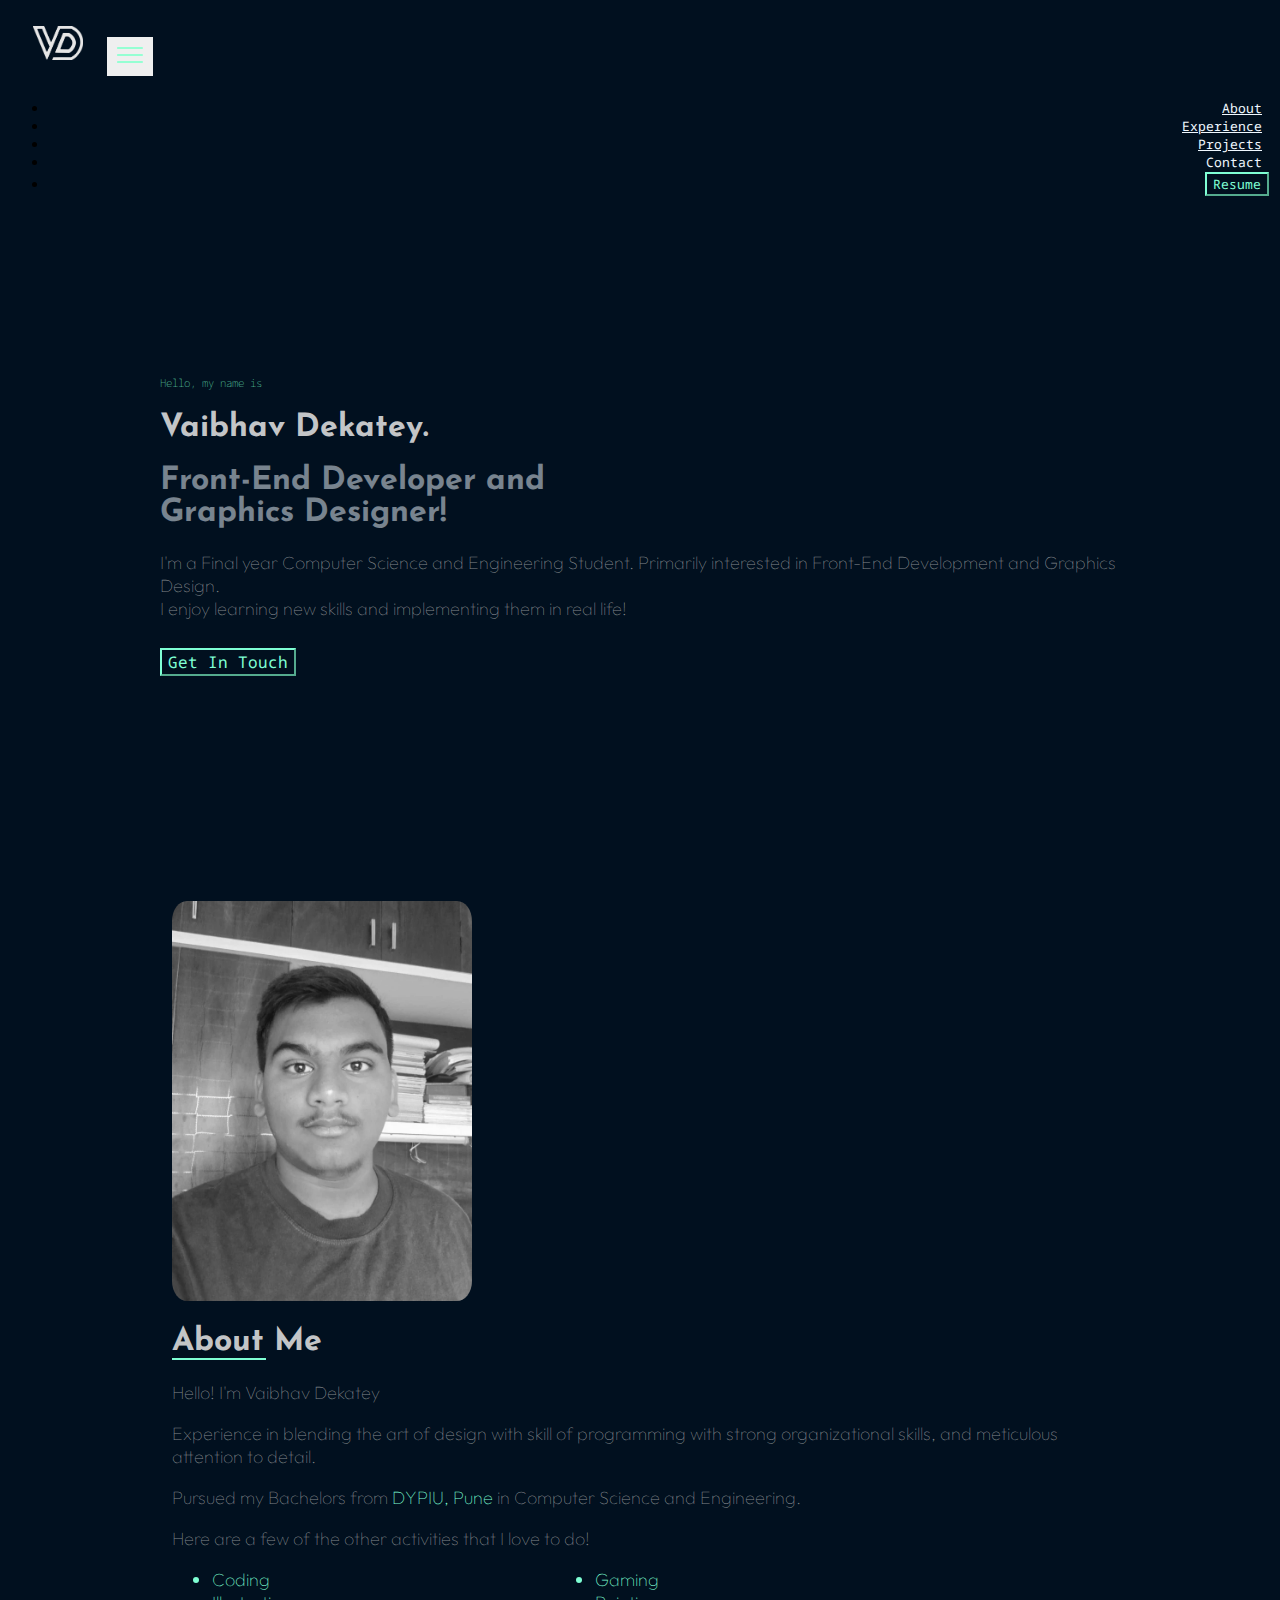
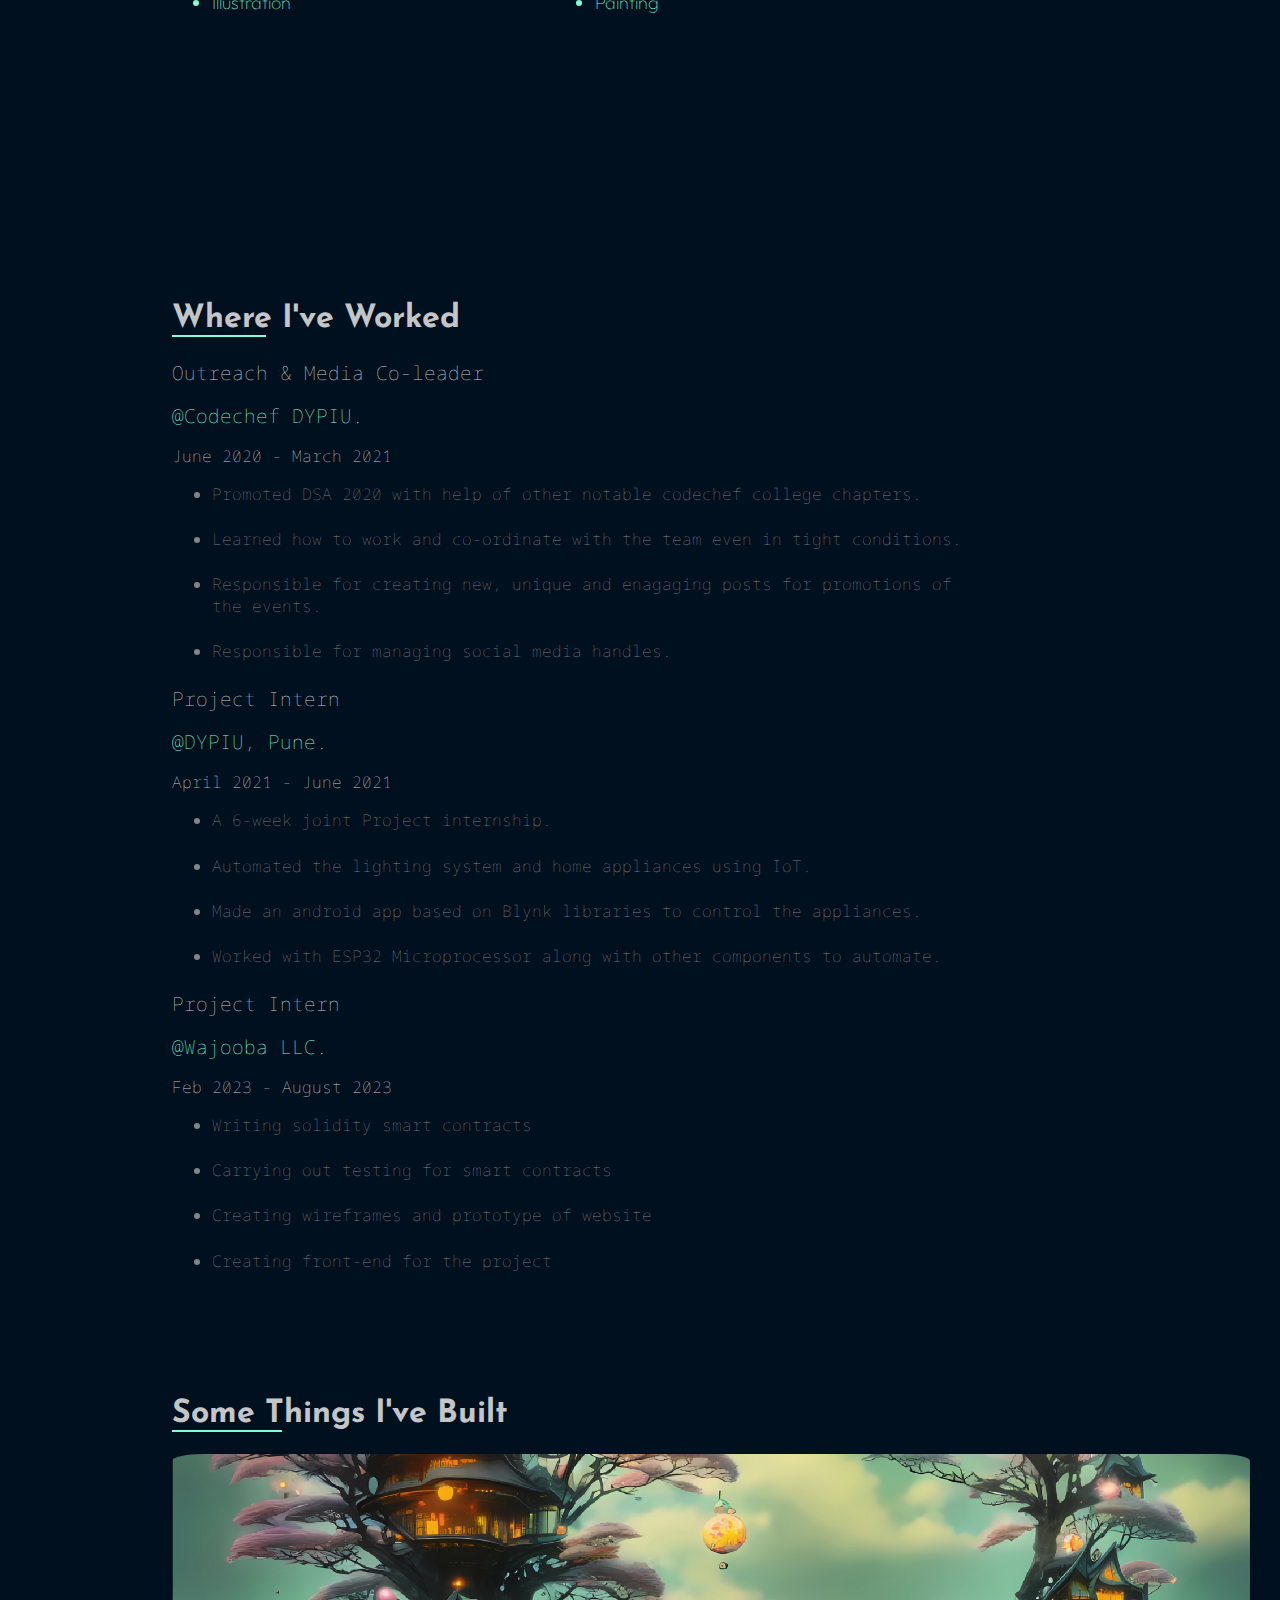
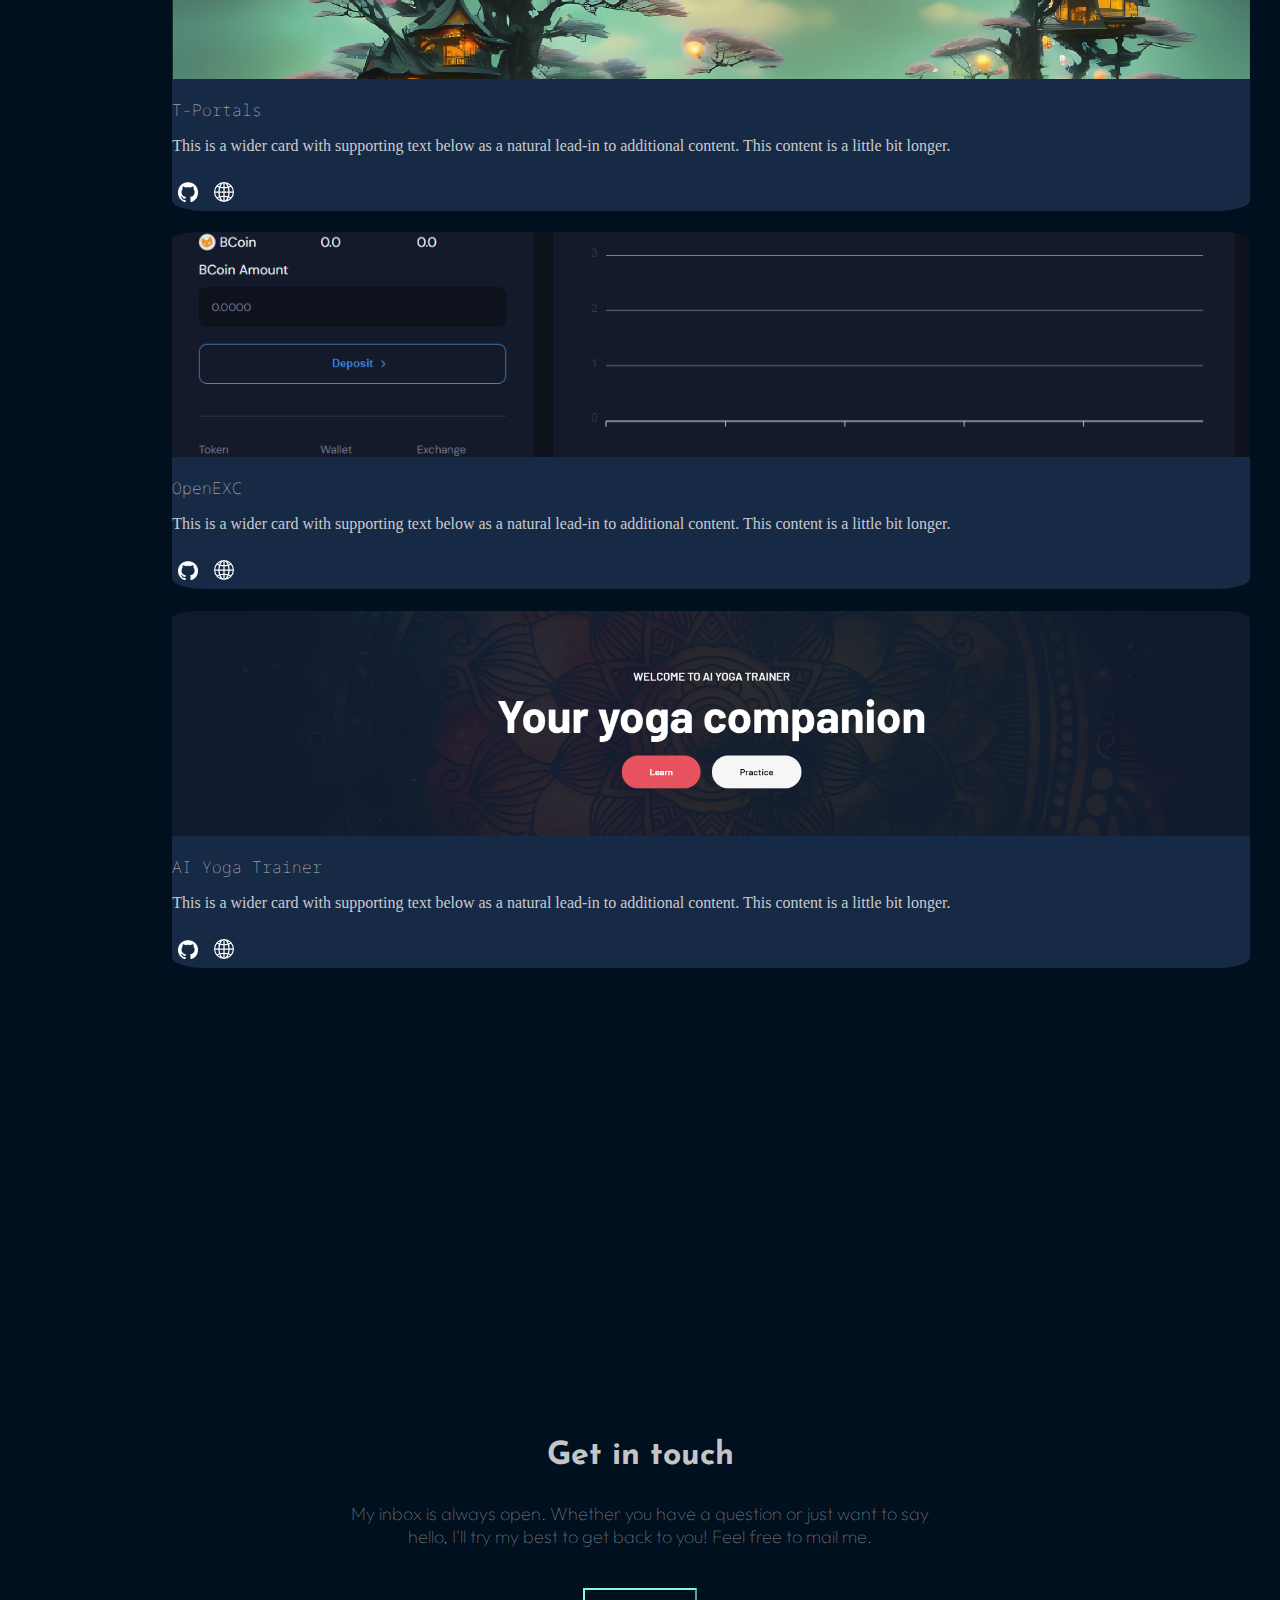
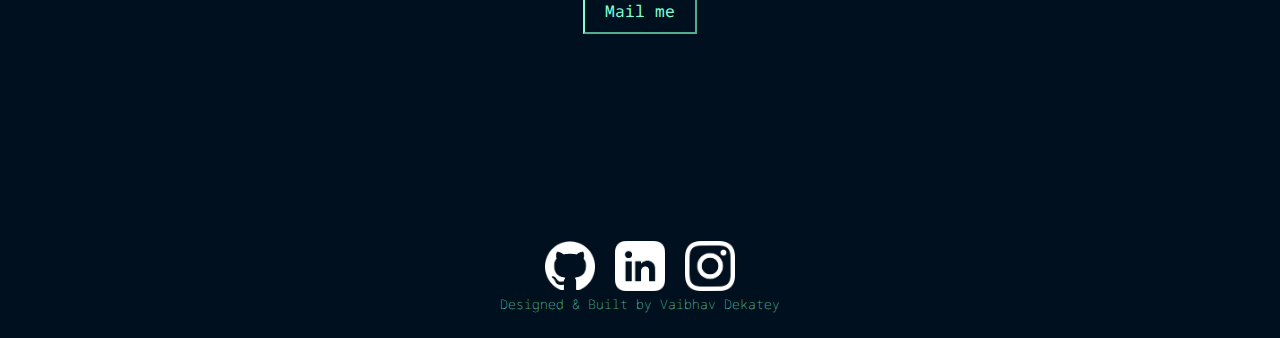
==== index.html @ 1d442687 "Add files via upload" ====
<!DOCTYPE html>
<html lang="en">
<head>
    <meta charset="UTF-8">
    <meta name="viewport" content="width=device-width, initial-scale=1.0">
    <title>Portfolio</title>
    <link href="https://cdn.jsdelivr.net/npm/bootstrap@5.0.2/dist/css/bootstrap.min.css" rel="stylesheet" 
    integrity="sha384-EVSTQN3/azprG1Anm3QDgpJLIm9Nao0Yz1ztcQTwFspd3yD65VohhpuuCOmLASjC" crossorigin="anonymous">
    <script src="https://cdn.jsdelivr.net/npm/bootstrap@5.0.1/dist/js/bootstrap.min.js" integrity="sha384-Atwg2Pkwv9vp0ygtn1JAojH0nYbwNJLPhwyoVbhoPwBhjQPR5VtM2+xf0Uwh9KtT" crossorigin="anonymous"></script>	
    <link rel="icon" type="image/png" href="./favicon/favicon-32x32.png" sizes="32x32" />
    <link rel="icon" type="image/png" href="./favicon/favicon-16x16.png" sizes="16x16" />
    <link rel="stylesheet" href="./styles.css">
    <link rel="stylesheet" href="https://fonts.googleapis.com/css?family=Lato|Josefin+Sans|Noto+Sans+Mono|Open+Sans|Montserrat|Outfit">
</head>

<body>

    <nav class="navbar navbar-expand-lg">
        <div class="container-fluid">
          <img src="./assets/logo.png" class="logo">  
          
          <button class="navbar-toggler" type="button" data-bs-toggle="collapse" data-bs-target="#navbarSupportedContent" aria-controls="navbarSupportedContent" aria-expanded="false" aria-label="Toggle navigation">
            <img class="menu" src="./assets/icons8-menu.svg" width="30px">
          </button>
          <div class="collapse navbar-collapse" id="navbarSupportedContent">
            <ul class="navbar-nav ms-auto mb-2 mb-lg-0">
              <li class="nav-item">
                <a class="nav-link " aria-current="page" href="#">About</a>
              </li>
              <li class="nav-item">
                <a class="nav-link" href="#">Experience</a>
              </li>
              <li class="nav-item">
                <a class="nav-link" href="#">Projects</a>
              </li>
              <li class="nav-item">
                <a class="nav-link">Contact</a>
              </li>
              <li class="nav-item">
                <button class="btn btn-outline-success" onclick="location.href='./assets/resume.pdf'" target="_blank">Resume</button>
              </li>
            </ul>
          </div>
        </div>
      </nav>


    <div class="hello">

    <div class="px-4 py-5 my-5 mb-9" >
        <h6 class="up1">Hello, my name is</h6>
        <h1 class="display-3 fw-bold" >Vaibhav Dekatey.</h1>
        <h1 class="display-5 fw-bold second">Front-End Developer and <br> Graphics Designer!</h1>

          <p class="lead mt-4 mb-4">I'm a Final year Computer Science and Engineering Student. Primarily interested in Front-End Development and Graphics Design.<br>I enjoy learning new skills and implementing them in real life!</p>
          <div class="d-grid gap-2 d-sm-flex justify-content-sm-">
            <a href="mailto:vaibhav2001dekatey@gmail.com"><button type="button1" class="btn btn-outline-secondary btn-lg px-4" >Get In Touch</button></a>
          </div>
      </div>
    </div>

    <div class="hero">
        <div class="row flex-lg-row-reverse align-items-center g-5 py-5 mb-5">
          <div class="col-10 col-sm-8 col-lg-6">
            <img src="./images/me.jpg" class="d-block mx-lg-auto img-fluid" alt="Display picture" loading="lazy">
          </div>
          <div class="col-lg-6">
            <h1 class="display-5 fw-bold text-body-emphasis lh-1 mb-3">About Me</h1>
            <p class="lead">Hello! I'm Vaibhav Dekatey
            </p>

            <p class="lead">
              Experience in blending the art of design with skill of programming with strong organizational skills, and meticulous attention to detail.
            </p>  

            <p class="lead">Pursued my Bachelors from <a class="highlights" href="http://www.dypiu.ac.in" target="_blank" rel="noopener noreferrer"> DYPIU, Pune</a>  in Computer Science and Engineering.
            </p>

            <p class="lead">
              Here are a few of the other activities that I love to do!
            </p>

            <ul class=" lead hobbies">
              <li>Coding</li>
              <li>Illustration</li>
              <li>Gaming</li>
              <li>Painting</li>
            </ul>
            <br>

          </div>
        </div>
    </div>
    </div>



    <div class="exp row row-cols-1 row-cols-sm-2 row-cols-md-2 align-items-stretch">
      <h1 class="display-5 col-12 fw-bold text-body-emphasis lh-1 mb-3">Where I've Worked</h1>
      <div class=" col-6 row flex-lg-row-reverse align-items-center g-2 ">

        <div class="col-lg ">
        <h2 class="pos display-9 fw-bold text-body-emphasis lh-1 ">Outreach & Media Co-leader</h2>
        <h2 class="display-9 fw-bold text-body-emphasis lh-1 mb-3">@Codechef DYPIU.</h2>  
          <p class="yr">June 2020 - March 2021
          </p>

          <ul class="resp">
            <li>Promoted DSA 2020 with help of other notable codechef college chapters.</li>
            <li>Learned how to work and co-ordinate with the team even in tight conditions.</li>
            <li>Responsible for creating new, unique and enagaging posts for promotions of the events.</li>
            <li>Responsible for managing social media handles.
            </li>
          </ul>

        </div>
      </div>

    <div class=" col-6 row flex-lg-row-reverse align-items-center g-2 ">
      <div class="col-lg">
      <h2 class="pos display-9 fw-bold text-body-emphasis lh-1">Project Intern</h2>
      <h2 class="display-9 fw-bold text-body-emphasis lh-1 mb-3">@DYPIU, Pune.</h2>  
        <p class="yr">
          April 2021 - June 2021
        </p>

        <ul class="resp">
          <li>A 6-week joint Project internship.</li>
          <li>Automated the lighting system and home appliances using IoT.</li>
          <li>Made an android app based on Blynk libraries to control the appliances.</li>
          <li>Worked with ESP32 Microprocessor along with other components to automate.</li>
        </ul>

      </div>
    </div>

    <div class=" col-6 row flex-lg-row-reverse align-items-center g-2 ">
      <div class="col-lg">
      <h2 class="pos display-9 fw-bold text-body-emphasis lh-1">Project Intern</h2>
      <h2 class="display-9 fw-bold text-body-emphasis lh-1 mb-3">@Wajooba LLC.</h2>  
        <p class="yr">Feb 2023 - August 2023
        </p>

        <ul class="resp">
          <li>Writing solidity smart contracts</li>
          <li>Carrying out testing for smart contracts</li>
          <li>Creating wireframes and prototype of website</li>
          <li>Creating front-end for the project</li>
        </ul>

      </div>
    </div>
    
  </div>
  </div>

</div>
</div>


<div class="container row flex-lg-row-reverse ">
  <h1 class="display-5 col-12 fw-bold text-body-emphasis lh-1 mb-5">Some Things I've Built</h1>

  <div class="row row-cols-1 row-cols-sm-2 row-cols-md-2 row-cols-lg-3 g-1">
    <div class="col">
      <div class="card shadow-sm">
        <img class="bd-placeholder-img card-img-top" width="100%" height="225" src="./assets/bg.png" role="img" aria-label="Placeholder: Thumbnail" preserveAspectRatio="xMidYMid slice" focusable="false"><title>Placeholder</title><rect width="100%" height="100%" fill="#55595c"></rect></img>        <div class="card-body">
          <p class="yr">T-Portals</p>
          <p class="card-text">This is a wider card with supporting text below as a natural lead-in to additional content. This content is a little bit longer.</p>
          <div class="d-flex justify-content-between align-items-center">
            <div class="btn-group">
              <button type="button" class="btn btn-sm btn-outline-secondary"><a href="https://github.com/vaibhavdekatey/TP_Landing-Page" target="_blank" rel="noopener noreferrer"><img src="./assets/github-mark-white.png"></a></button>
              <button type="button2" class="btn btn-sm btn-outline-secondary"><a href="https://tportalslandingpage.netlify.app" target="_blank" rel="noopener noreferrer"><img src="./assets/globe2.svg" fill=""></a></button>
            </div>
          </div>
        </div>
      </div>
    </div>
    <div class="col">
      <div class="card shadow-sm">
        <img class="bd-placeholder-img card-img-top" width="100%" height="225" src="./assets/openexc.png" role="img" aria-label="Placeholder: Thumbnail" preserveAspectRatio="xMidYMid slice" focusable="false"><title>Placeholder</title><rect width="100%" height="100%" fill="#55595c"></rect></img>
        <div class="card-body">
          <p class="yr">OpenEXC</p>
          <p class="card-text">This is a wider card with supporting text below as a natural lead-in to additional content. This content is a little bit longer.</p>
          <div class="d-flex justify-content-between align-items-center">
            <div class="btn-group">
              <button type="button" class="btn btn-sm btn-outline-secondary"><a href="https://github.com/vaibhavdekatey/Crypto-Exchange-Project/" target="_blank" rel="noopener noreferrer"><img src="./assets/github-mark-white.png"></a></button>
              <button type="button2" class="btn btn-sm btn-outline-secondary"><a href="https://openexc.netlify.app" target="_blank" rel="noopener noreferrer"><img src="./assets/globe2.svg" fill=""></a></button>
            </div>
          </div>
        </div>
      </div>
    </div>
    <div class="col">
      <div class="card shadow-sm">
        <img class="bd-placeholder-img card-img-top" width="100%" height="225" src="./assets/yogatrainer.png" role="img" aria-label="Placeholder: Thumbnail" preserveAspectRatio="xMidYMid slice" focusable="false"><title>Placeholder</title><rect width="100%" height="100%" fill="#55595c"></rect></img>        <div class="card-body">
          <p class="yr">AI Yoga Trainer</p>
          <p class="card-text">This is a wider card with supporting text below as a natural lead-in to additional content. This content is a little bit longer.</p>
          <div class="d-flex justify-content-between align-items-center">
            <div class="btn-group">
              <button type="button" class="btn btn-sm btn-outline-secondary"><a href="https://github.com/vaibhavdekatey/Yoga-Trainer" target="_blank" rel="noopener noreferrer"><img src="./assets/github-mark-white.png"></a></button>
              <button type="button2" class="btn btn-sm btn-outline-secondary"><a href="https://yogtrainer.netlify.app/" target="_blank" rel="noopener noreferrer"><img src="./assets/globe2.svg" fill=""></a></button>
            </div>
          </div>
        </div>
      </div>
    </div>
  </div>
</div>


<div class="getin">
  <main class="px-3">
    <h1>Get in touch</h1>
    <p class="lead">My inbox is always open. Whether you have a question or just want to say hello, I'll try my best to get back to you! Feel free to mail me.</p>
    <p class="lead">
      <a href="mailto:vaibhav2001dekatey@gmail.com"><button type="mail" class="btn btn-outline-secondary">Mail me</button></a>
    </p>
  </main>
</div>


<div class="cred">
  <footer >
    <ul class="conn mb-3">
      <li><a href=""><img src="./assets/github-mark-white.png" ></img></a></li>
      <li><a href=""><img src="./assets/linkedin.png"></img></a></li>
      <li><a href=""><img src="./assets/insta.png"></img></a></li>
    </ul>
    <a class="foot" href="">Designed & Built by Vaibhav Dekatey</a>
  </footer>
</div>






</body>
</html>
---- styles.css ----
body{
    background-color: rgb(1, 16, 31);

}

.hello{
    margin: 20vh 12% 20vh 12%;
    text-align: left;
}

h1{
    color: rgba(231, 231, 231, 0.863);
    font-family: 'Josefin Sans', sans-serif;
    font-weight: bolder;
}

h1.second{
    color: rgba(240, 248, 255, 0.5);
}

h6{
    color: aquamarine;
    font-family: 'Noto Sans Mono', Noto sans mono, sans-serif;
    font-weight: lighter;
    margin-bottom: 20px;
}


.lead{
    color: rgba(185, 185, 185, 0.705);
    font-family: 'Outfit', sans-serif;
    font-size: large;
    font-weight: 100;
}

.btn{
    background-color: rgb(1, 16, 31);
    border-color: aquamarine;
    color: aquamarine;
    font-family: 'Noto Sans Mono', sans-serif;
}

.btn:hover{
    background-color: #09302e;
    color: aquamarine ;
    border-color: aquamarine;
}

.btn-outline-secondary{
    margin-top: 10px;
    font-size: medium;
}

.logo{
    margin: 18px 10px 10px 25px ;
    width: 50px;
}

.navbar-toggler{
    border-color: transparent;
    margin: 10px 10px 10px 10px;
}

.navbar-nav{
    text-align: right;
    font-family: 'Noto Sans Mono', sans-serif;
    font-size: small;
}

.nav-link{
    color: aliceblue;
    margin-right: 10px;
}

.nav-link:hover{
    color: aquamarine;
}

.btn-outline-success{
    margin: 1px 3px 0px 5px;
    font-size: small;
}

.hero{
    margin: 25vh 13% 20vh 13%;
    text-align: left;
}

.hero img{
    width: 300px;
    -webkit-filter: grayscale(100%);
    filter: grayscale(100%);
    -webkit-transition: .2s ease-in-out;
    transition: .2s ease-in-out;
    border-radius: 5%;
    outline: aquamarine;
}

.hero img:hover{
    -webkit-filter: grayscale(0);
    filter:grayscale(0);
    border-radius: 5%;
    outline-offset: 10px;
    outline: solid aquamarine;
}

.highlights{
    display: inline-block;
    color: aquamarine;
    text-decoration: none;

}

.highlights:hover{
    text-decoration: underline solid aquamarine;
    color: aquamarine;

}

.hobbies{
    columns: 2;
    width: 80%;
    color: aquamarine;

}

.hero h1:after{
    background-color: aquamarine;
    display: block;
    width: 10%;
    height: 2px;
    content: "";
    position: relative;
    top: 50%;
    z-index: -1;

}

.exp{
    margin: 20% 13% 10% 13%;
    text-align: left;
}

.exp h1{
    padding: 0%;
}

.exp h1:after{
    background-color: aquamarine;
    display: block;
    width: 10%;
    height: 2px;
    content: "";
    top: 50%;
    z-index: -1;

}

.exp h2{
    margin-top: 10px;
    color: aquamarine;
    font-family: 'Noto Sans Mono', sans-serif;
    font-size: larger;
    font-weight: 100;

}

.exp .col-lg{
    padding-right: 13%;
}

h2.pos{
    color: rgba(231, 231, 231, 0.863);
}

.yr{
    color: rgba(231, 231, 231, 0.863);
    font-family: 'Noto Sans Mono', sans-serif;
    font-size: medium;
    font-weight: 100;
    
}

.resp{
    color: rgba(151, 151, 151, 0.863);
    font-family: 'Noto Sans Mono', sans-serif;
    font-size: medium;
    font-weight: 100;

}

.resp li{
    margin-bottom: 3%;
}

.container h1:after{
    background-color: aquamarine;
    display: block;
    width: 10%;
    height: 2px;
    content: "";
    position: relative;
    top: 0%;
    z-index: -1;

}
.container{
    padding-left: 13%;
    padding-right: auto;
    margin-bottom: 10vh;

}

.container .row{
    padding: none;
}

.card{
    background-color: #172a45;
    color: rgba(231, 231, 231, 0.863);
    border-radius: 3%;
}

.card-img-top{
    border-top-left-radius: 3%;
    border-top-right-radius: 3%;
}

.col {
    padding-right: 2%;
    padding-bottom: 2%
}

.col img{
    object-fit: cover;
}

.col button{
    background:none;
    border: none;
}

.col button img{
    width: 20px;
    margin-top: none;
    margin-bottom: 3px;
}

.getin{
    margin: 50vh 11% 23vh 11%;
    text-align: center;
}

.getin .lead{
    margin-top: 3%;
    padding-left: 20%;
    padding-right: 20%;
}

.getin button{
    font-size:90%;
    padding: 10px 20px 10px 20px;
}

.cred{
    margin-bottom :2%;

}

footer{
    text-align: center;
    color: aquamarine;
    text-decoration: none;
    font-size: small;
    font-weight: 100;
}

.foot{
    color: aquamarine;
    text-decoration: none;
    font-family: 'Noto Sans Mono', sans-serif;
    
}

.foot:hover{
    text-decoration: underline solid aquamarine;
    color: azure;
    
}

.conn{
    list-style: none;
    display: flex;
    justify-content: center;
    margin: 0;
    padding: 0;

}

.conn img{
    width: 50px;
    padding-left: 10px;
    padding-right: 10px;

}
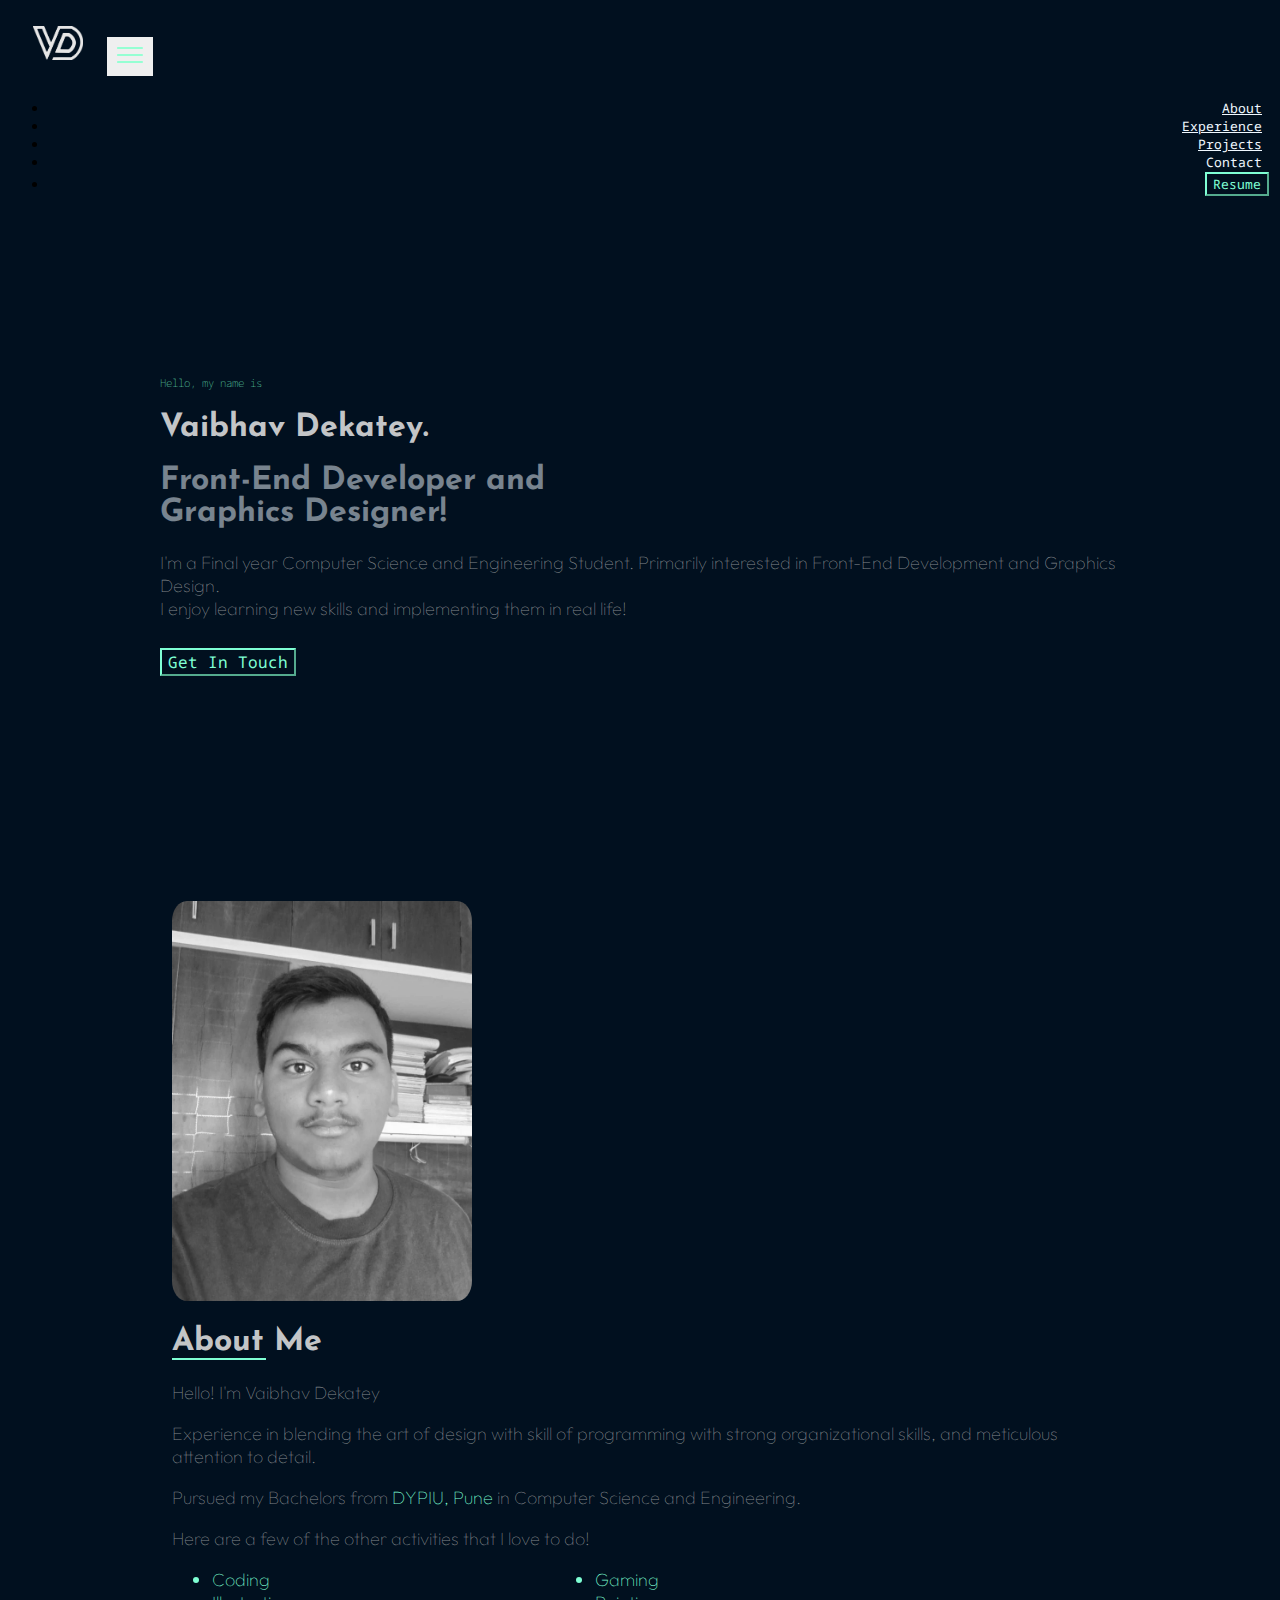
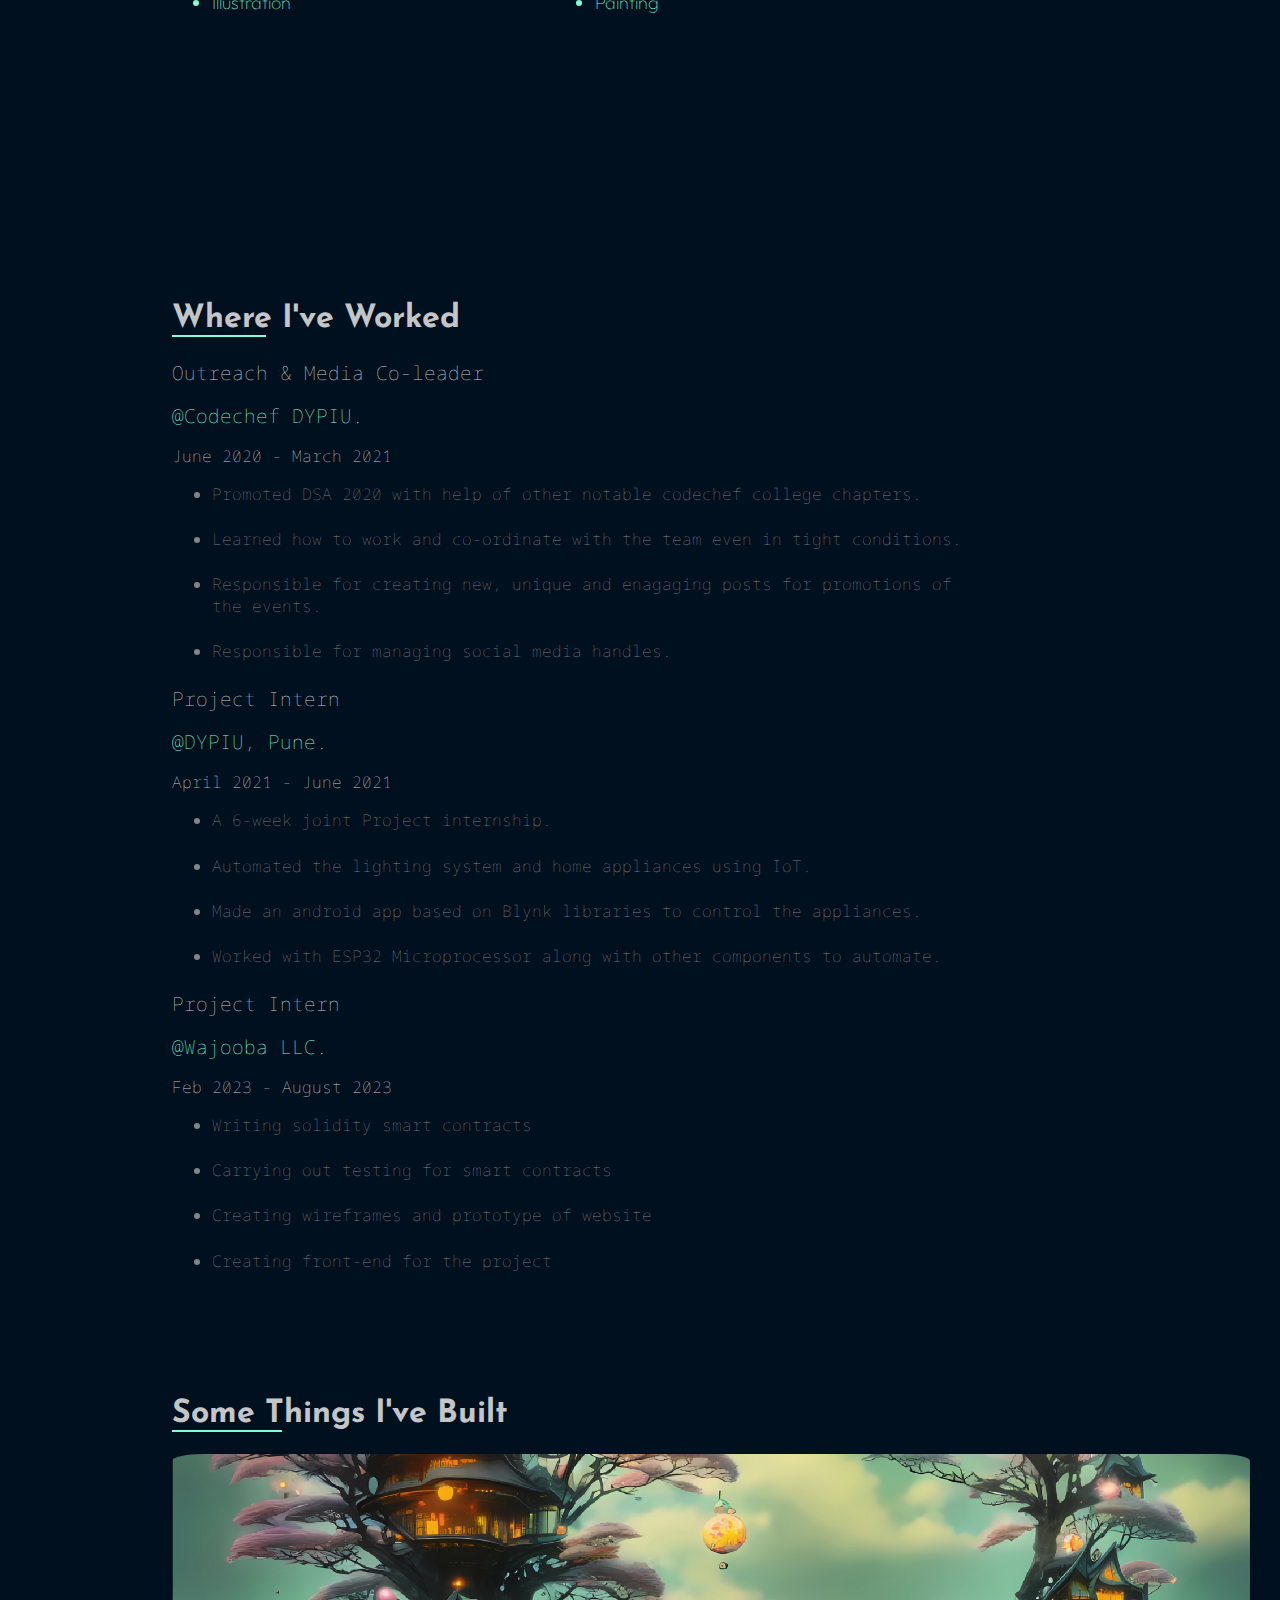
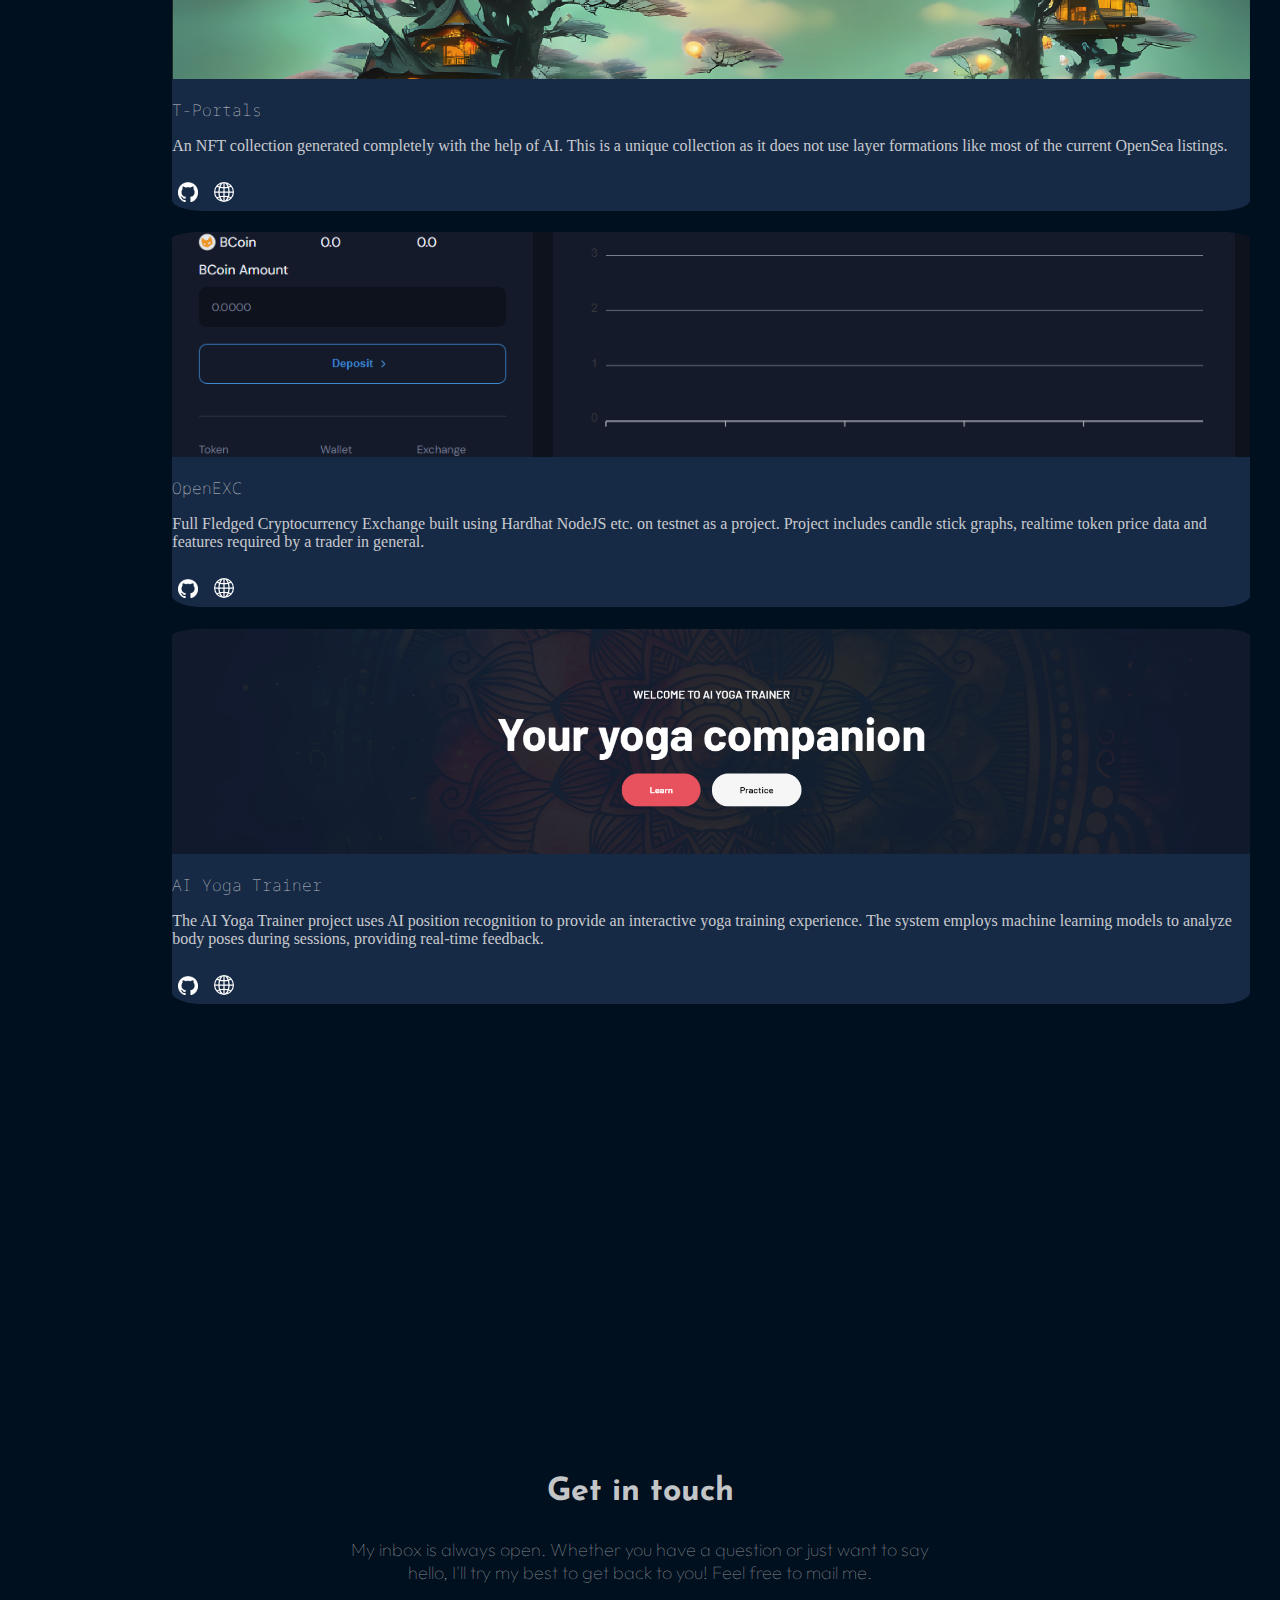
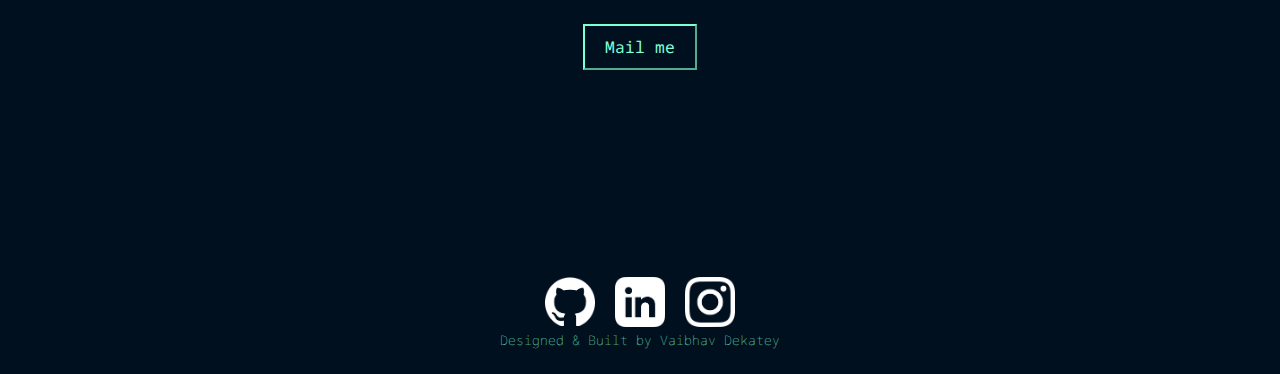
==== commit aad02752: "Add files via upload" ====
--- a/index.html
+++ b/index.html
@@ -166,7 +166,7 @@
       <div class="card shadow-sm">
         <img class="bd-placeholder-img card-img-top" width="100%" height="225" src="./assets/bg.png" role="img" aria-label="Placeholder: Thumbnail" preserveAspectRatio="xMidYMid slice" focusable="false"><title>Placeholder</title><rect width="100%" height="100%" fill="#55595c"></rect></img>        <div class="card-body">
           <p class="yr">T-Portals</p>
-          <p class="card-text">This is a wider card with supporting text below as a natural lead-in to additional content. This content is a little bit longer.</p>
+          <p class="card-text">An NFT collection generated completely with the help of AI. This is a unique collection as it does not use layer formations like most of the current OpenSea listings.</p>
           <div class="d-flex justify-content-between align-items-center">
             <div class="btn-group">
               <button type="button" class="btn btn-sm btn-outline-secondary"><a href="https://github.com/vaibhavdekatey/TP_Landing-Page" target="_blank" rel="noopener noreferrer"><img src="./assets/github-mark-white.png"></a></button>
@@ -181,7 +181,7 @@
         <img class="bd-placeholder-img card-img-top" width="100%" height="225" src="./assets/openexc.png" role="img" aria-label="Placeholder: Thumbnail" preserveAspectRatio="xMidYMid slice" focusable="false"><title>Placeholder</title><rect width="100%" height="100%" fill="#55595c"></rect></img>
         <div class="card-body">
           <p class="yr">OpenEXC</p>
-          <p class="card-text">This is a wider card with supporting text below as a natural lead-in to additional content. This content is a little bit longer.</p>
+          <p class="card-text">Full Fledged Cryptocurrency Exchange built using Hardhat NodeJS etc. on testnet as a project. Project includes candle stick graphs, realtime token price data and features required by a trader in general.</p>
           <div class="d-flex justify-content-between align-items-center">
             <div class="btn-group">
               <button type="button" class="btn btn-sm btn-outline-secondary"><a href="https://github.com/vaibhavdekatey/Crypto-Exchange-Project/" target="_blank" rel="noopener noreferrer"><img src="./assets/github-mark-white.png"></a></button>
@@ -193,9 +193,10 @@
     </div>
     <div class="col">
       <div class="card shadow-sm">
-        <img class="bd-placeholder-img card-img-top" width="100%" height="225" src="./assets/yogatrainer.png" role="img" aria-label="Placeholder: Thumbnail" preserveAspectRatio="xMidYMid slice" focusable="false"><title>Placeholder</title><rect width="100%" height="100%" fill="#55595c"></rect></img>        <div class="card-body">
+        <img class="bd-placeholder-img card-img-top" width="100%" height="225" src="./assets/yogatrainer.png" role="img" aria-label="Placeholder: Thumbnail" preserveAspectRatio="xMidYMid slice" focusable="false"><title>Placeholder</title><rect width="100%" height="100%" fill="#55595c"></rect></img>
+        <div class="card-body">
           <p class="yr">AI Yoga Trainer</p>
-          <p class="card-text">This is a wider card with supporting text below as a natural lead-in to additional content. This content is a little bit longer.</p>
+          <p class="card-text">The AI Yoga Trainer project uses AI position recognition to provide an interactive yoga training experience. The system employs machine learning models to analyze body poses during sessions, providing real-time feedback.</p>
           <div class="d-flex justify-content-between align-items-center">
             <div class="btn-group">
               <button type="button" class="btn btn-sm btn-outline-secondary"><a href="https://github.com/vaibhavdekatey/Yoga-Trainer" target="_blank" rel="noopener noreferrer"><img src="./assets/github-mark-white.png"></a></button>
@@ -231,10 +232,5 @@
   </footer>
 </div>
 
-
-
-
-
-
 </body>
 </html>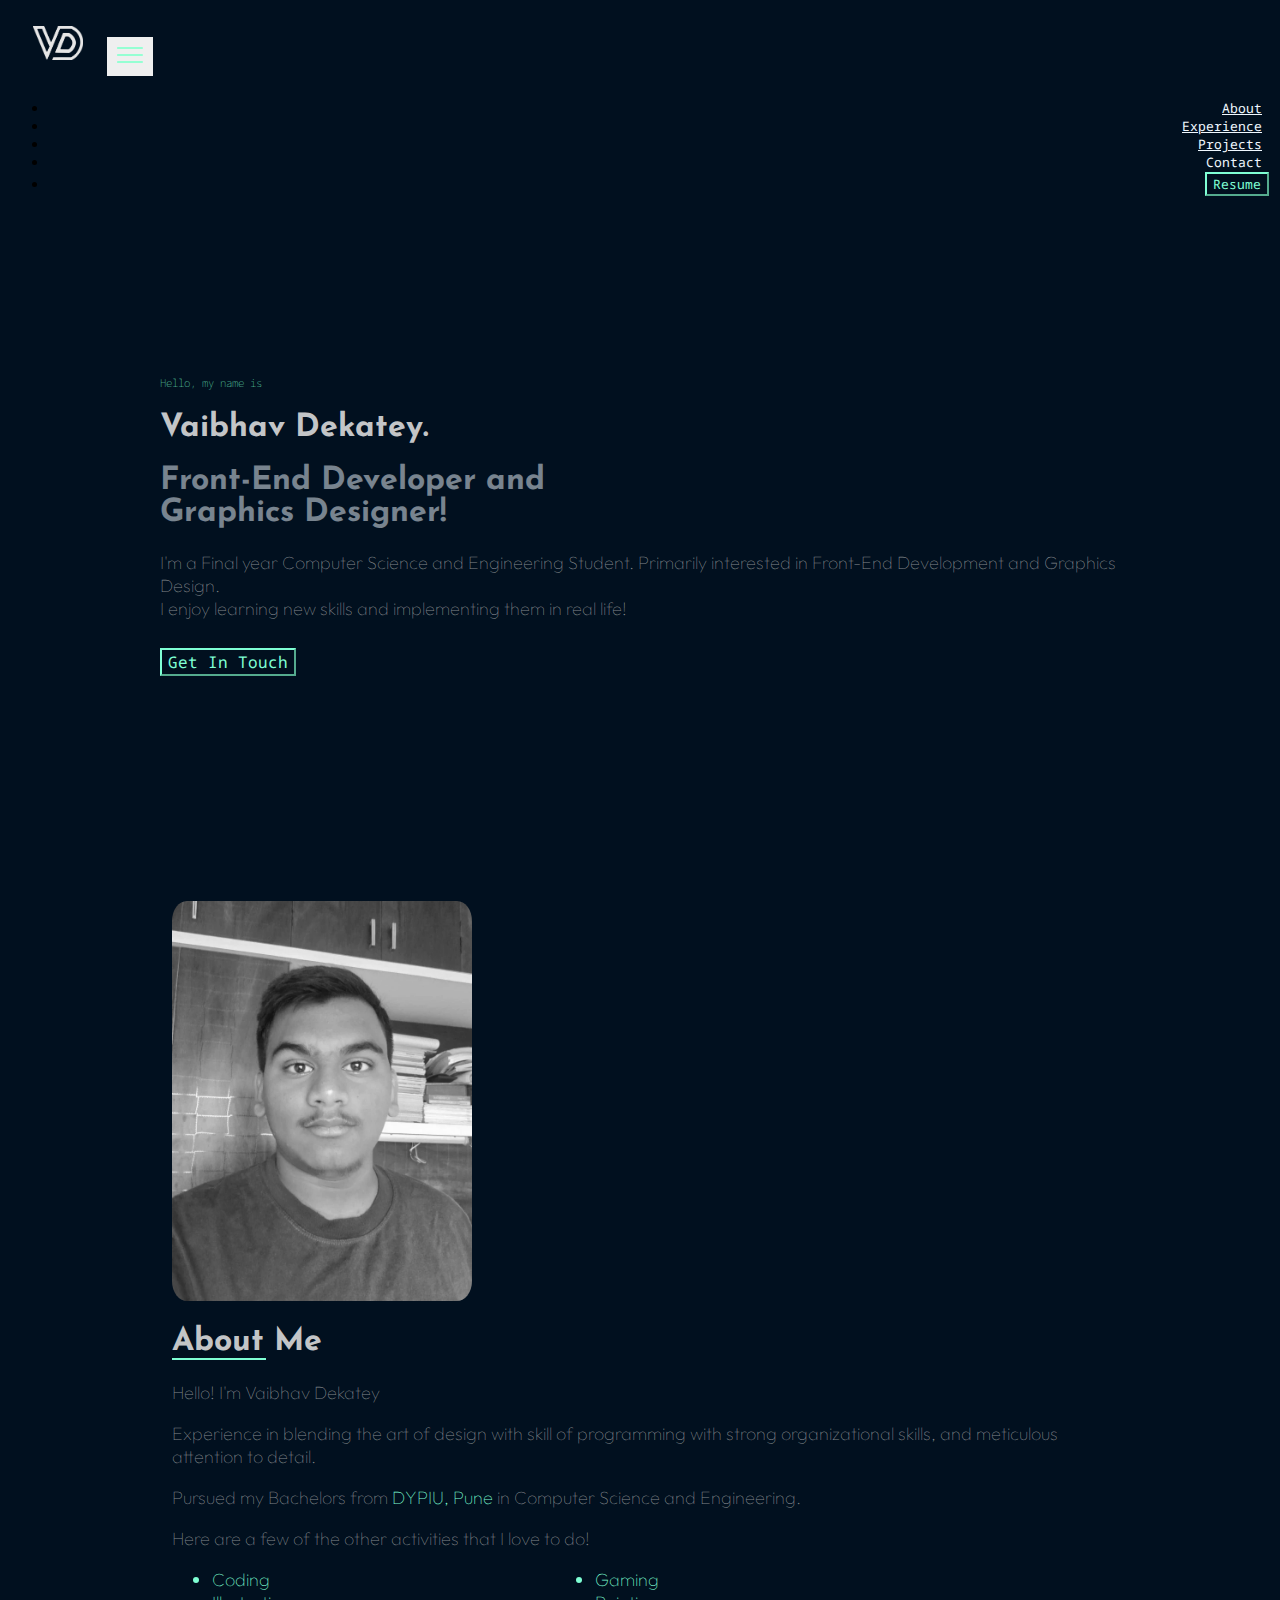
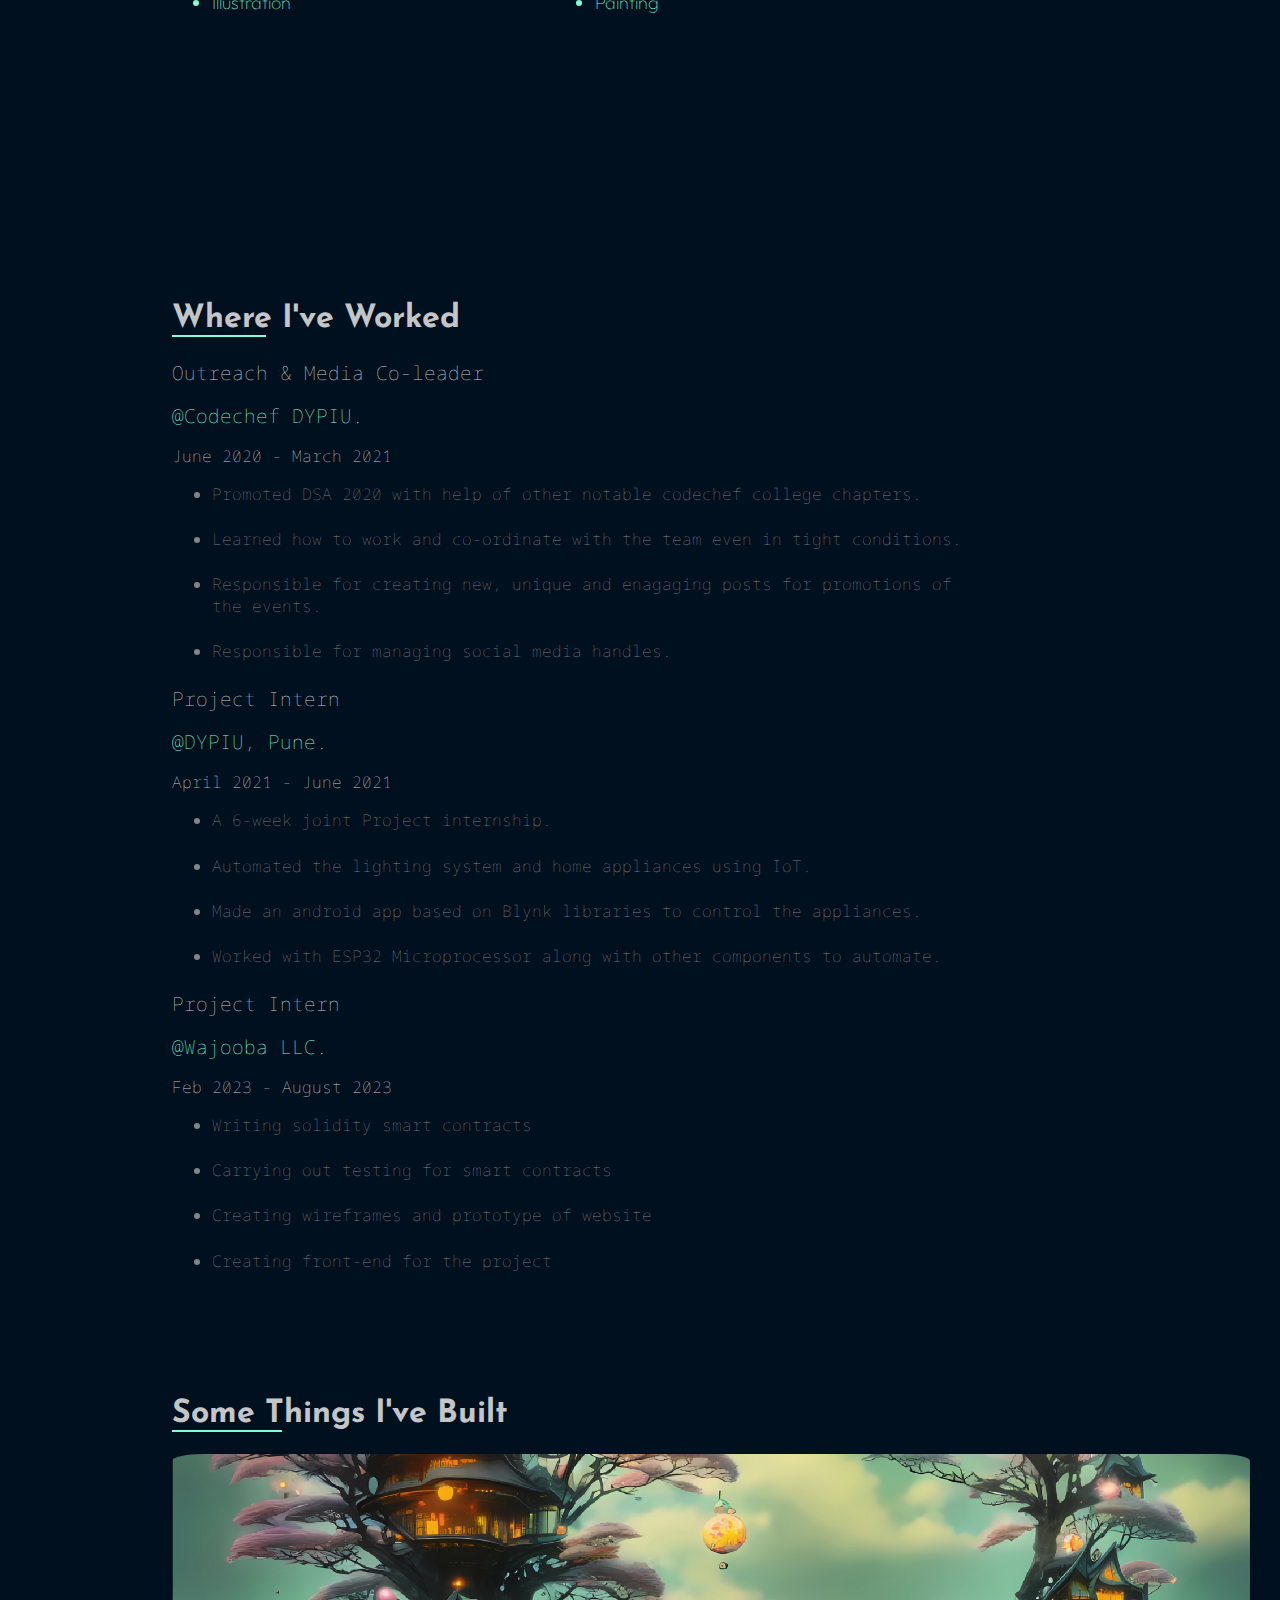
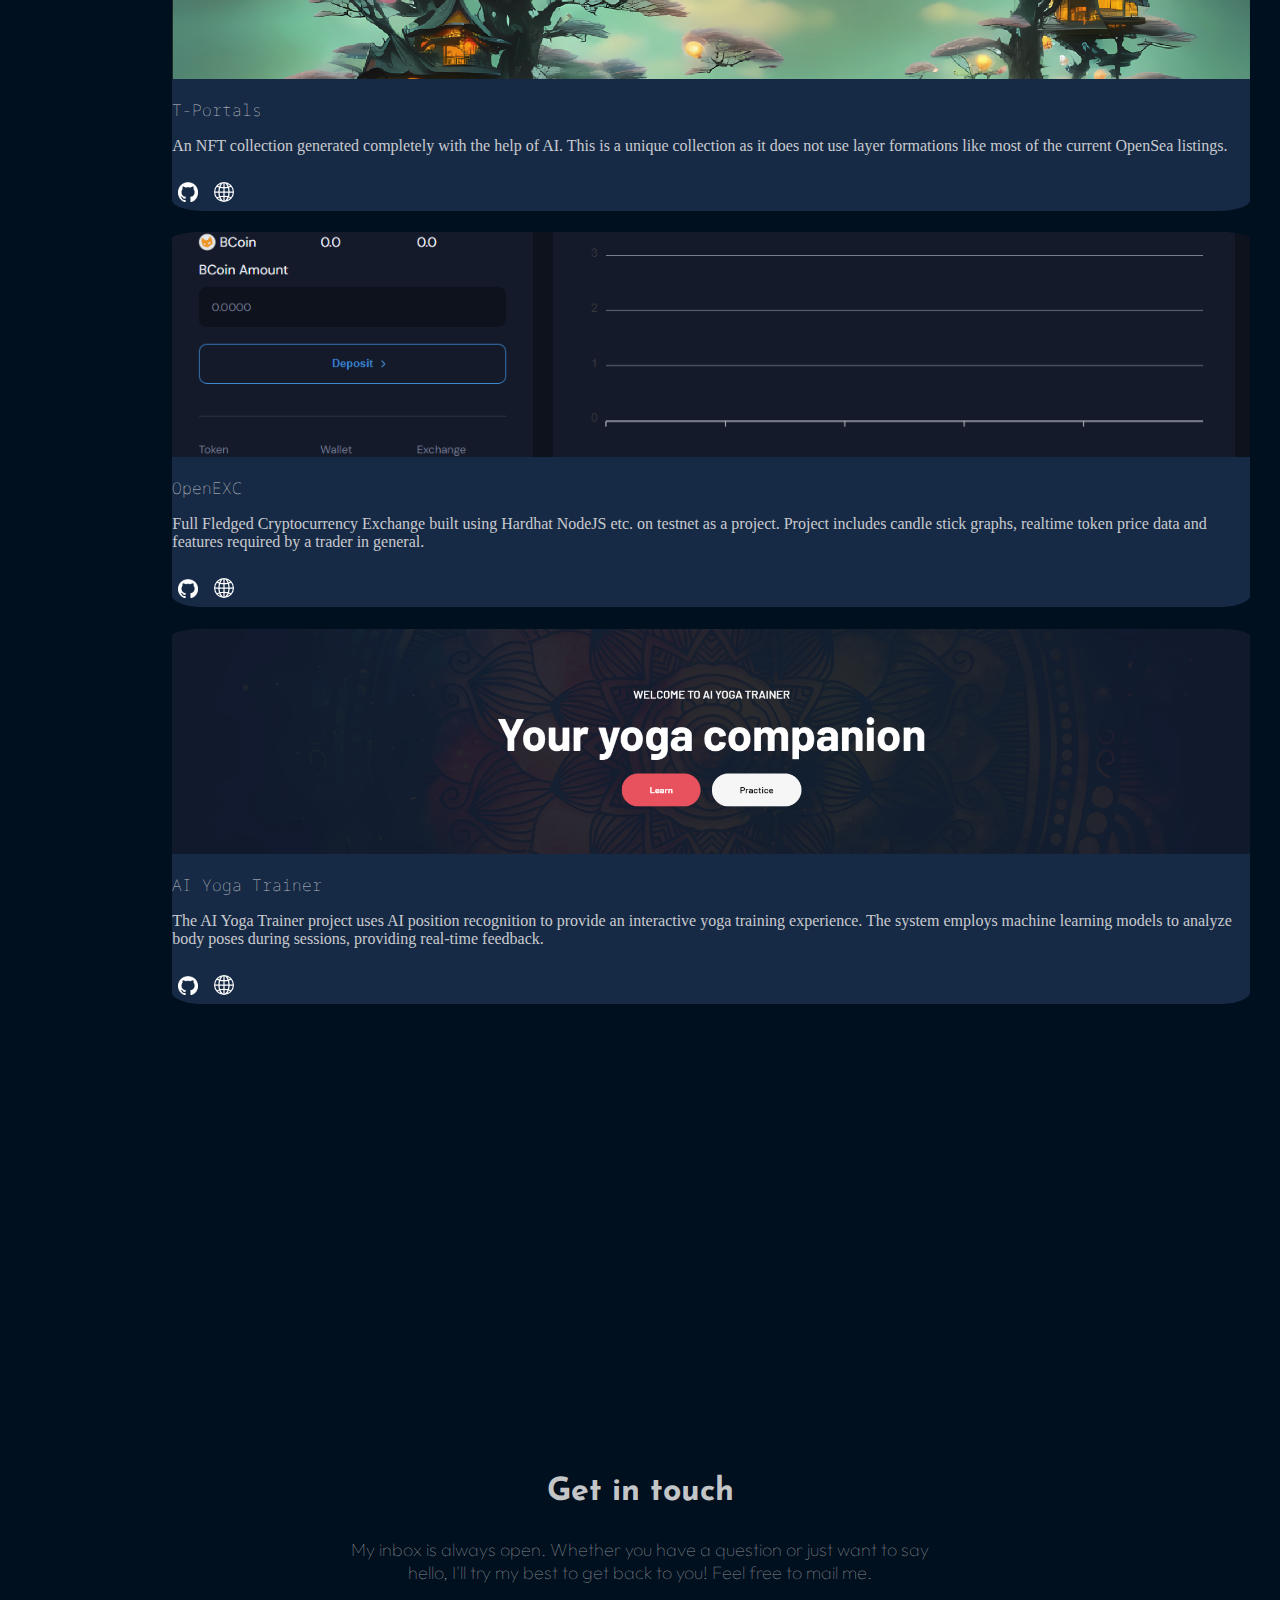
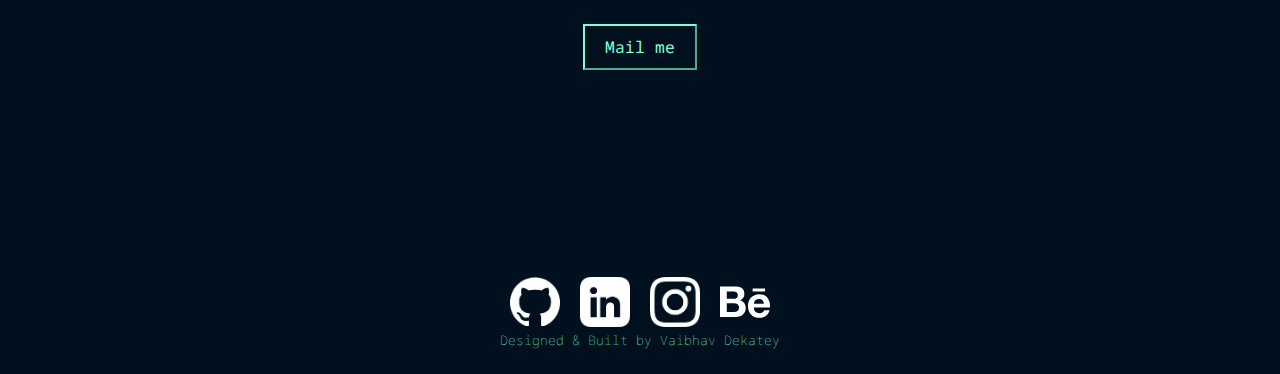
==== commit 1ad61d07: "Add files via upload" ====
--- a/index.html
+++ b/index.html
@@ -224,9 +224,10 @@
 <div class="cred">
   <footer >
     <ul class="conn mb-3">
-      <li><a href=""><img src="./assets/github-mark-white.png" ></img></a></li>
-      <li><a href=""><img src="./assets/linkedin.png"></img></a></li>
-      <li><a href=""><img src="./assets/insta.png"></img></a></li>
+      <li><a href="https://www.github.com/vaibhavdekatey" target="_blank"><img src="./assets/github-mark-white.png" ></img></a></li>
+      <li><a href="https://www.linkedin.com/in/vaibhav-dekatey/" target="_blank"><img src="./assets/linkedin.png"></img></a></li>
+      <li><a href="https://www.instagram.com/artistquill27/" target="_blank"><img src="./assets/insta.png"></img></a></li>
+      <li><a href="https://www.behance.net/vaibhavdekatey" target="_blank"><img src="./assets/behance.svg"></img></a></li>
     </ul>
     <a class="foot" href="">Designed & Built by Vaibhav Dekatey</a>
   </footer>
